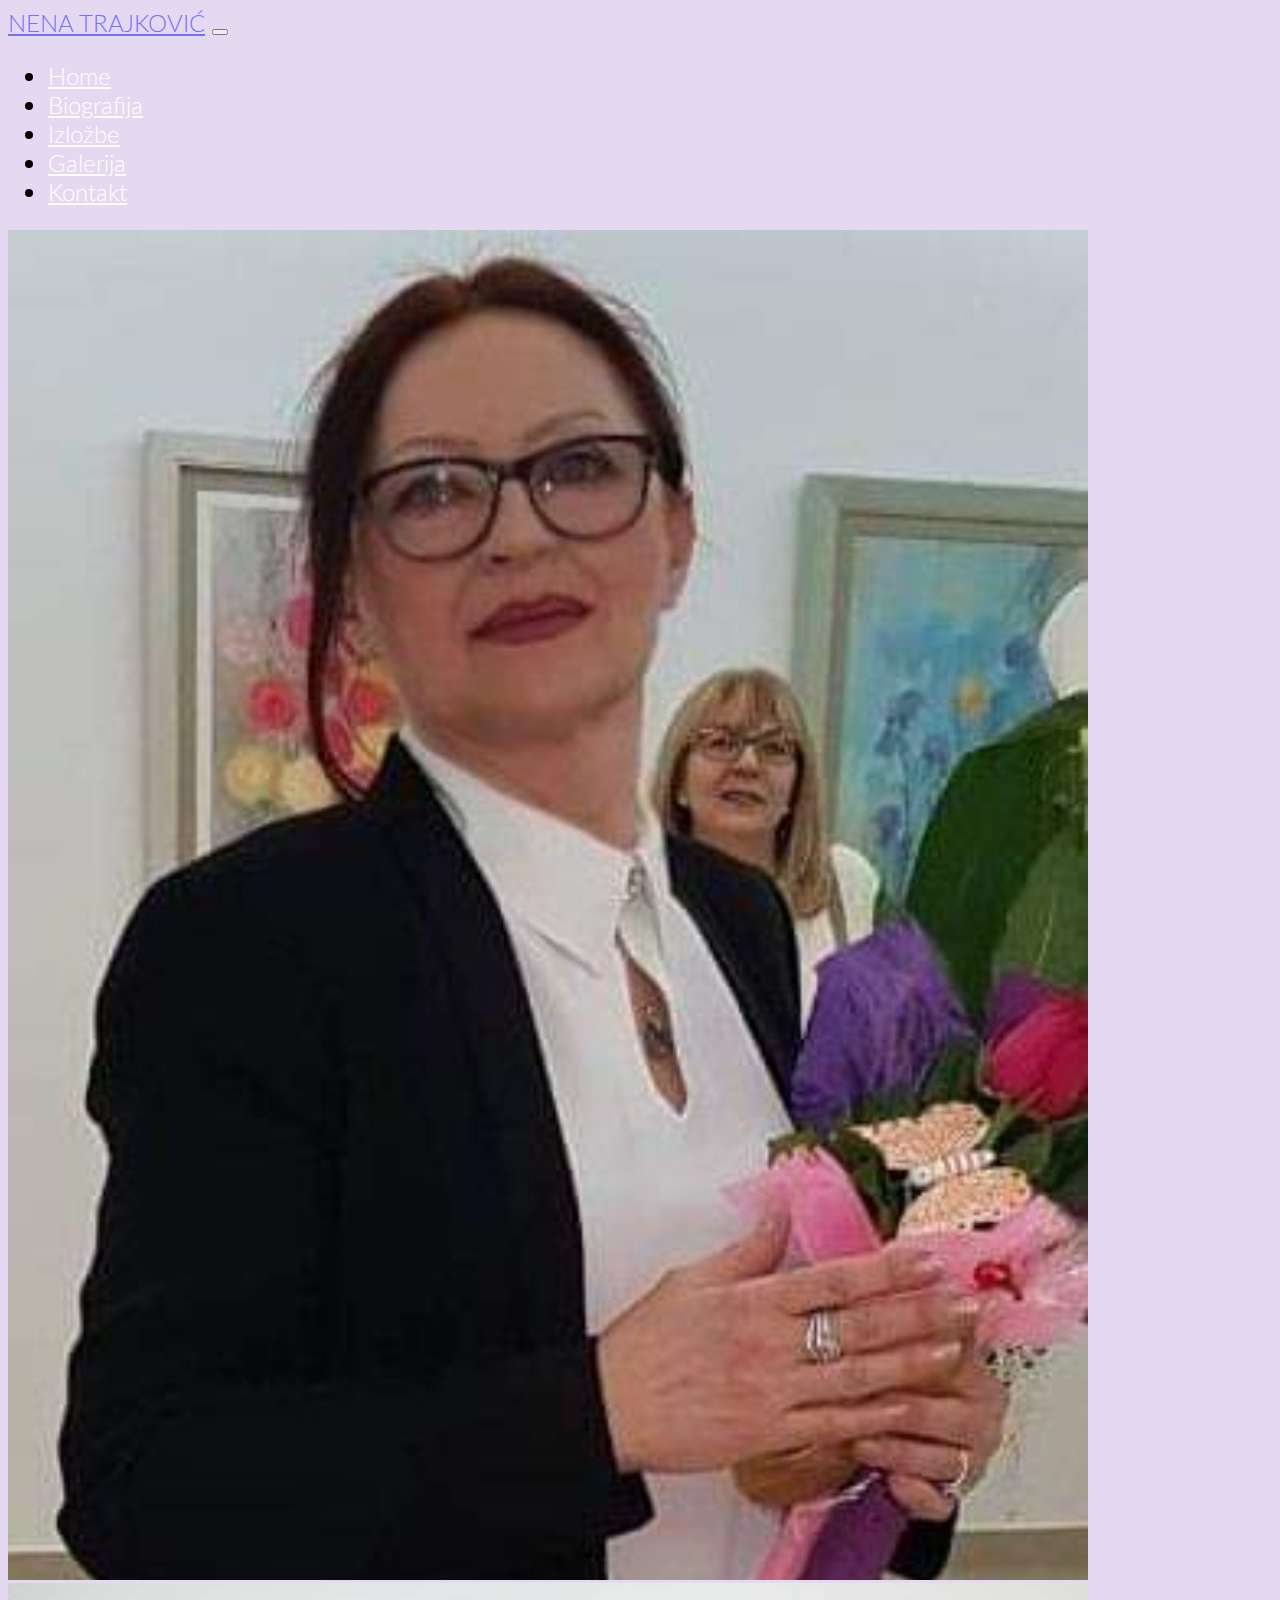
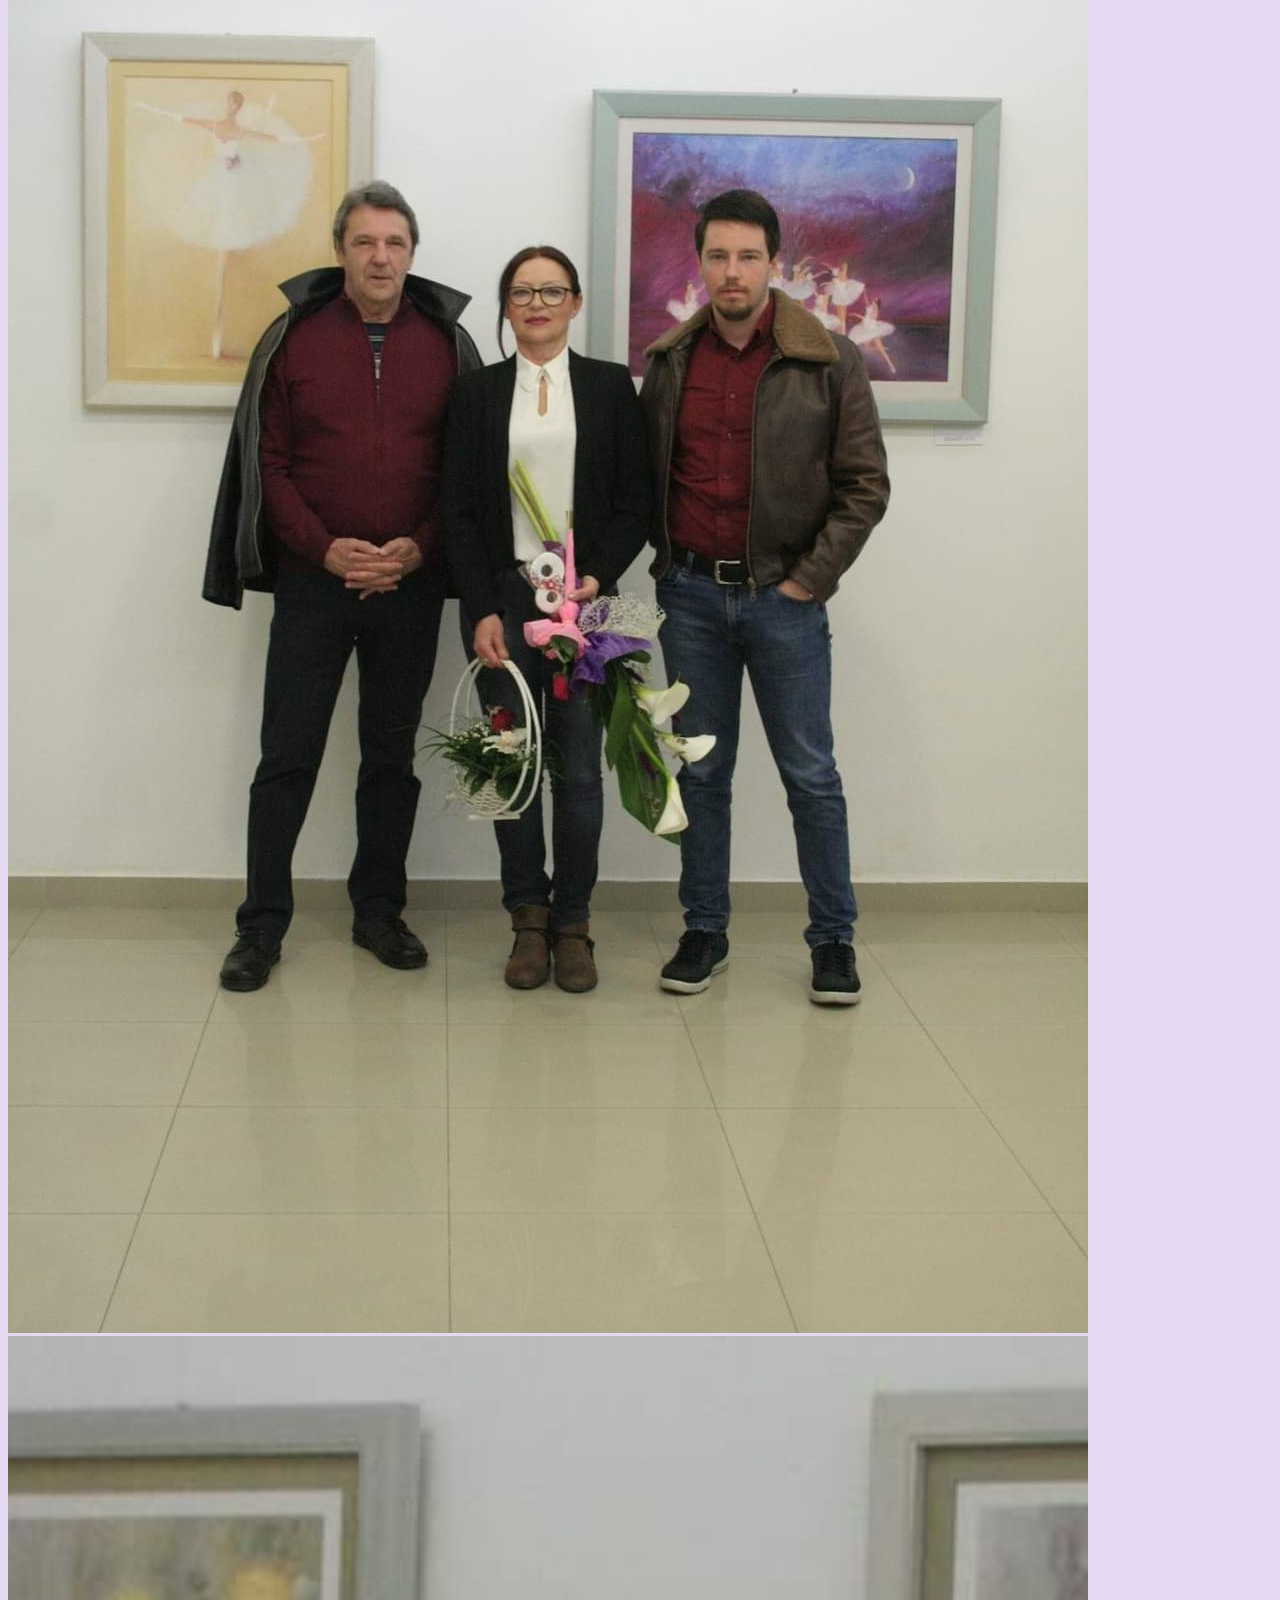
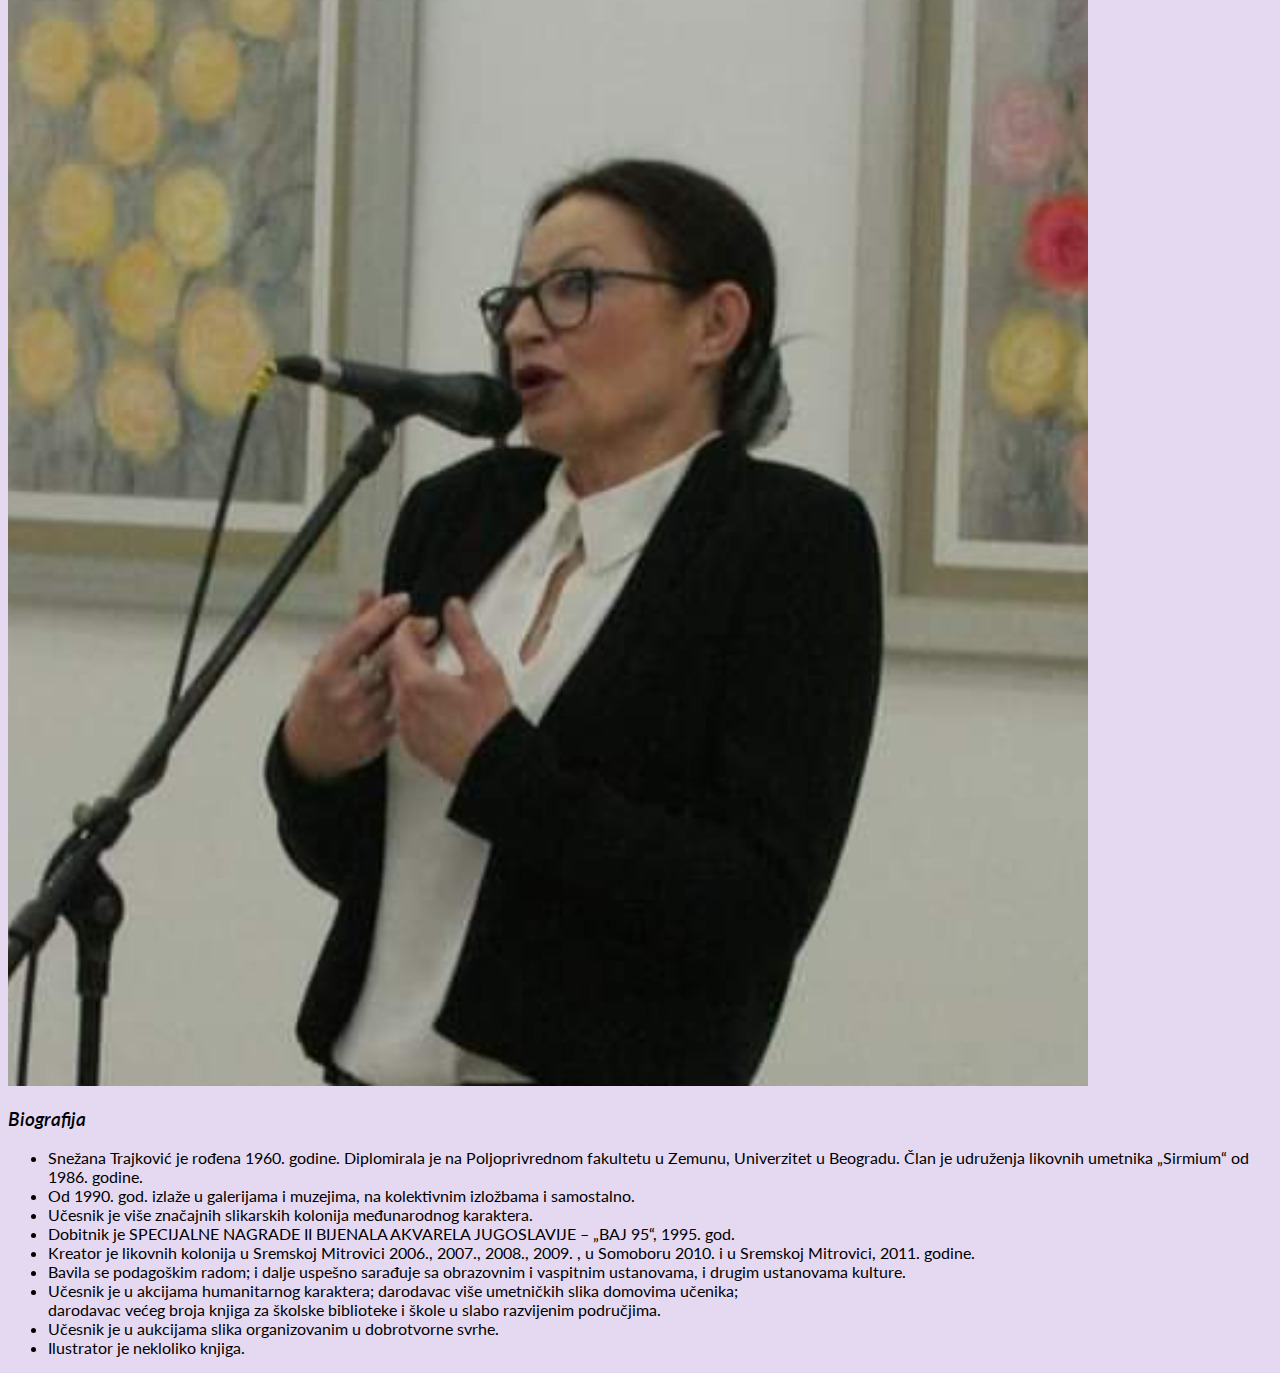
==== Pages/biografija.html @ 3e7392f1 "finish biography page" ====
<!DOCTYPE html>
<html lang="en">

<head>
    <meta charset="UTF-8">
    <meta http-equiv="X-UA-Compatible" content="IE=edge">
    <meta name="viewport" content="width=device-width, initial-scale=1.0">
    <title>Nena Trajković</title>
    <!-- Bootstrap5 -->
    <link href="https://cdn.jsdelivr.net/npm/bootstrap@5.1.3/dist/css/bootstrap.min.css" rel="stylesheet"
        integrity="sha384-1BmE4kWBq78iYhFldvKuhfTAU6auU8tT94WrHftjDbrCEXSU1oBoqyl2QvZ6jIW3" crossorigin="anonymous">
    <!-- Google Fonts -->
    <link rel="preconnect" href="https://fonts.googleapis.com">
    <link rel="preconnect" href="https://fonts.gstatic.com" crossorigin>
    <link
        href="https://fonts.googleapis.com/css2?family=Lato:ital,wght@0,100;0,300;0,400;0,700;0,900;1,100;1,300;1,400;1,700;1,900&family=Open+Sans:wght@300;400;500;600;700&display=swap"
        rel="stylesheet">
    <!-- Favicon -->
    <link rel="icon" type="image/x-icon" href="https://img.icons8.com/ultraviolet/40/000000/paint-palette.png">
    <!-- Stylesheet -->
    <link rel="stylesheet" href="../style.css">
</head>

<body>
    <nav id="navbarMain" class="navbar navbar-expand-md navbar-dark py-0 fixed-top">
        <div class="container-fluid">
            <a href="../index.html" class="navbar-brand">NENA TRAJKOVIĆ</a>

            <button class="navbar-toggler" type="button" data-bs-toggle="collapse" data-bs-target="#navbarLinks"
                aria-controls="navbarSupportedContent" aria-expanded="false" aria-label="Navigacija">
                <span class="navbar-toggler-icon"></span>
            </button>
            <div class="collapse navbar-collapse" id="navbarLinks">
                <ul class="navbar-nav">
                    <li class="nav-item">
                        <a href="../index.html" class="nav-link">Home</a>
                    </li>
                    <li class="nav-item">
                        <a href="biografija.html" class="nav-link">Biografija</a>
                    </li>
                    <li class="nav-item">
                        <a href="" class="nav-link">Izložbe</a>
                    </li>
                    <li class="nav-item">
                        <a href="" class="nav-link">Galerija</a>
                    </li>
                    <li class="nav-item">
                        <a href="" class="nav-link">Kontakt</a>
                    </li>
                </ul>
            </div>
        </div>
    </nav>
    <section class="container-fluid mt-5">
        <div class="row justify-content-center">
            <div class="col-md-3">
                <img src="../Images/nena2_ccexpress.jpeg" alt="" class="img-fluid">
            </div>
            <div class="col-md-3">
                <img src="../Images//family_ccexpress.jpeg" alt="" class="img-fluid d-none d-md-block">
            </div>
            <div class="col-md-3">
                <img src="../Images/nena3_ccexpress.jpeg" alt="" class="img-fluid d-none d-md-block">
            </div>
        </div>
    </section>
    <section class="container-fluid my-3 p-2">
        <div class="row justify-content-center">
            <div class="col-md-8">
                <div class="card p-4">
                    <h3 class="card-title text-center">Biografija</h3>
                    <div class="card-body">
                        <ul>
                        <li>Snežana Trajković je rođena 1960. godine. Diplomirala je na Poljoprivrednom fakultetu u Zemunu,
                        Univerzitet u Beogradu. Član je udruženja likovnih umetnika „Sirmium“ od 1986. godine.</li>
                        <li>Od 1990. god. izlaže u galerijama i muzejima, na kolektivnim izložbama i samostalno.</li>
                        <li>Učesnik je više značajnih slikarskih kolonija međunarodnog karaktera.</li>
                        <li>Dobitnik je SPECIJALNE NAGRADE II BIJENALA AKVARELA JUGOSLAVIJE – „BAJ 95“, 1995. god.</li>
                        <li>Kreator je likovnih kolonija u Sremskoj Mitrovici 2006., 2007., 2008., 2009. , u Somoboru
                        2010. i u Sremskoj Mitrovici, 2011. godine.</li>
                        <li>Bavila se podagoškim radom; i dalje uspešno sarađuje sa obrazovnim i vaspitnim ustanovama, i
                        drugim ustanovama kulture.</li>
                        <li>Učesnik je u akcijama humanitarnog karaktera; darodavac više umetničkih slika domovima
                        učenika;</li>
                        darodavac većeg broja knjiga za školske biblioteke i škole u slabo razvijenim područjima.
                        <li>Učesnik je u aukcijama slika organizovanim u dobrotvorne svrhe.</li>
                        <li>Ilustrator je nekloliko knjiga.</li>
                        </ul>
                    </div>
                </div>
            </div>
        </div>
    </section>

    <!-- Bootstrap5 -->
    <script src="https://cdn.jsdelivr.net/npm/@popperjs/core@2.10.2/dist/umd/popper.min.js"
        integrity="sha384-7+zCNj/IqJ95wo16oMtfsKbZ9ccEh31eOz1HGyDuCQ6wgnyJNSYdrPa03rtR1zdB"
        crossorigin="anonymous"></script>
    <script src="https://cdn.jsdelivr.net/npm/bootstrap@5.1.3/dist/js/bootstrap.min.js"
        integrity="sha384-QJHtvGhmr9XOIpI6YVutG+2QOK9T+ZnN4kzFN1RtK3zEFEIsxhlmWl5/YESvpZ13"
        crossorigin="anonymous"></script>
    <!-- Change navbar color on scroll -->
    <script>
        window.onscroll = function () { scrollFunction() };

        function scrollFunction() {
            if (document.body.scrollTop > 80 || document.documentElement.scrollTop > 80) {
                document.getElementById("navbarMain").style.backgroundColor = "#E5D9F2";
            } else {
                document.getElementById("navbarMain").style.backgroundColor = "transparent";
            }
        }
    </script>
</body>

</html>
---- style.css ----
body {
    background-color: #E5D9F2;
    font-family: 'Lato', sans-serif;
}

#navbarMain .navbar-brand {
    color: #7371FC;
}

#navbarMain .nav-link {
    color: white;
}

#navbarMain .nav-link:hover {
    color: #7371FC;
}
#navbarMain {
    font-size: 1.5rem;
    font-weight: 300;
}

.text-center {
    font-style: italic;
    font-weight: 600;
}


@media (min-width: 1200px) {
    p {
        font-size: 1.5rem;
    }
}
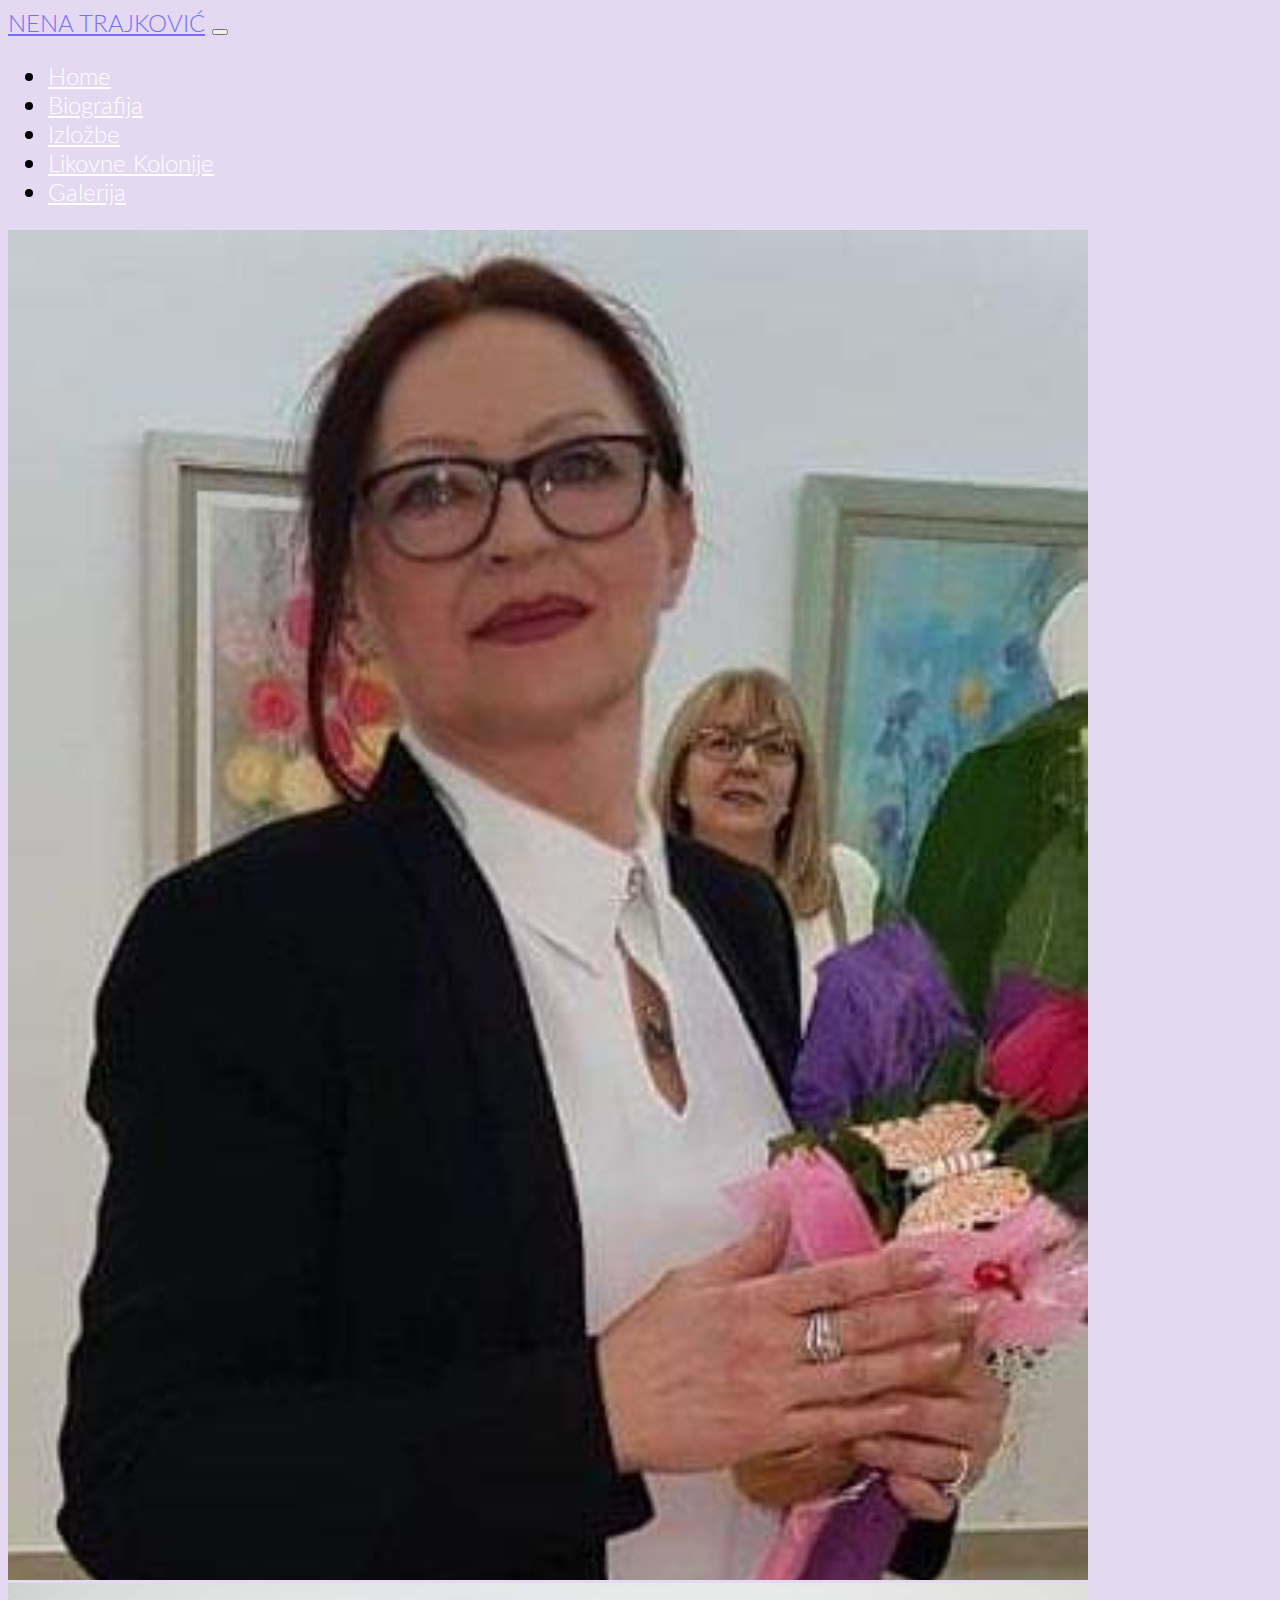
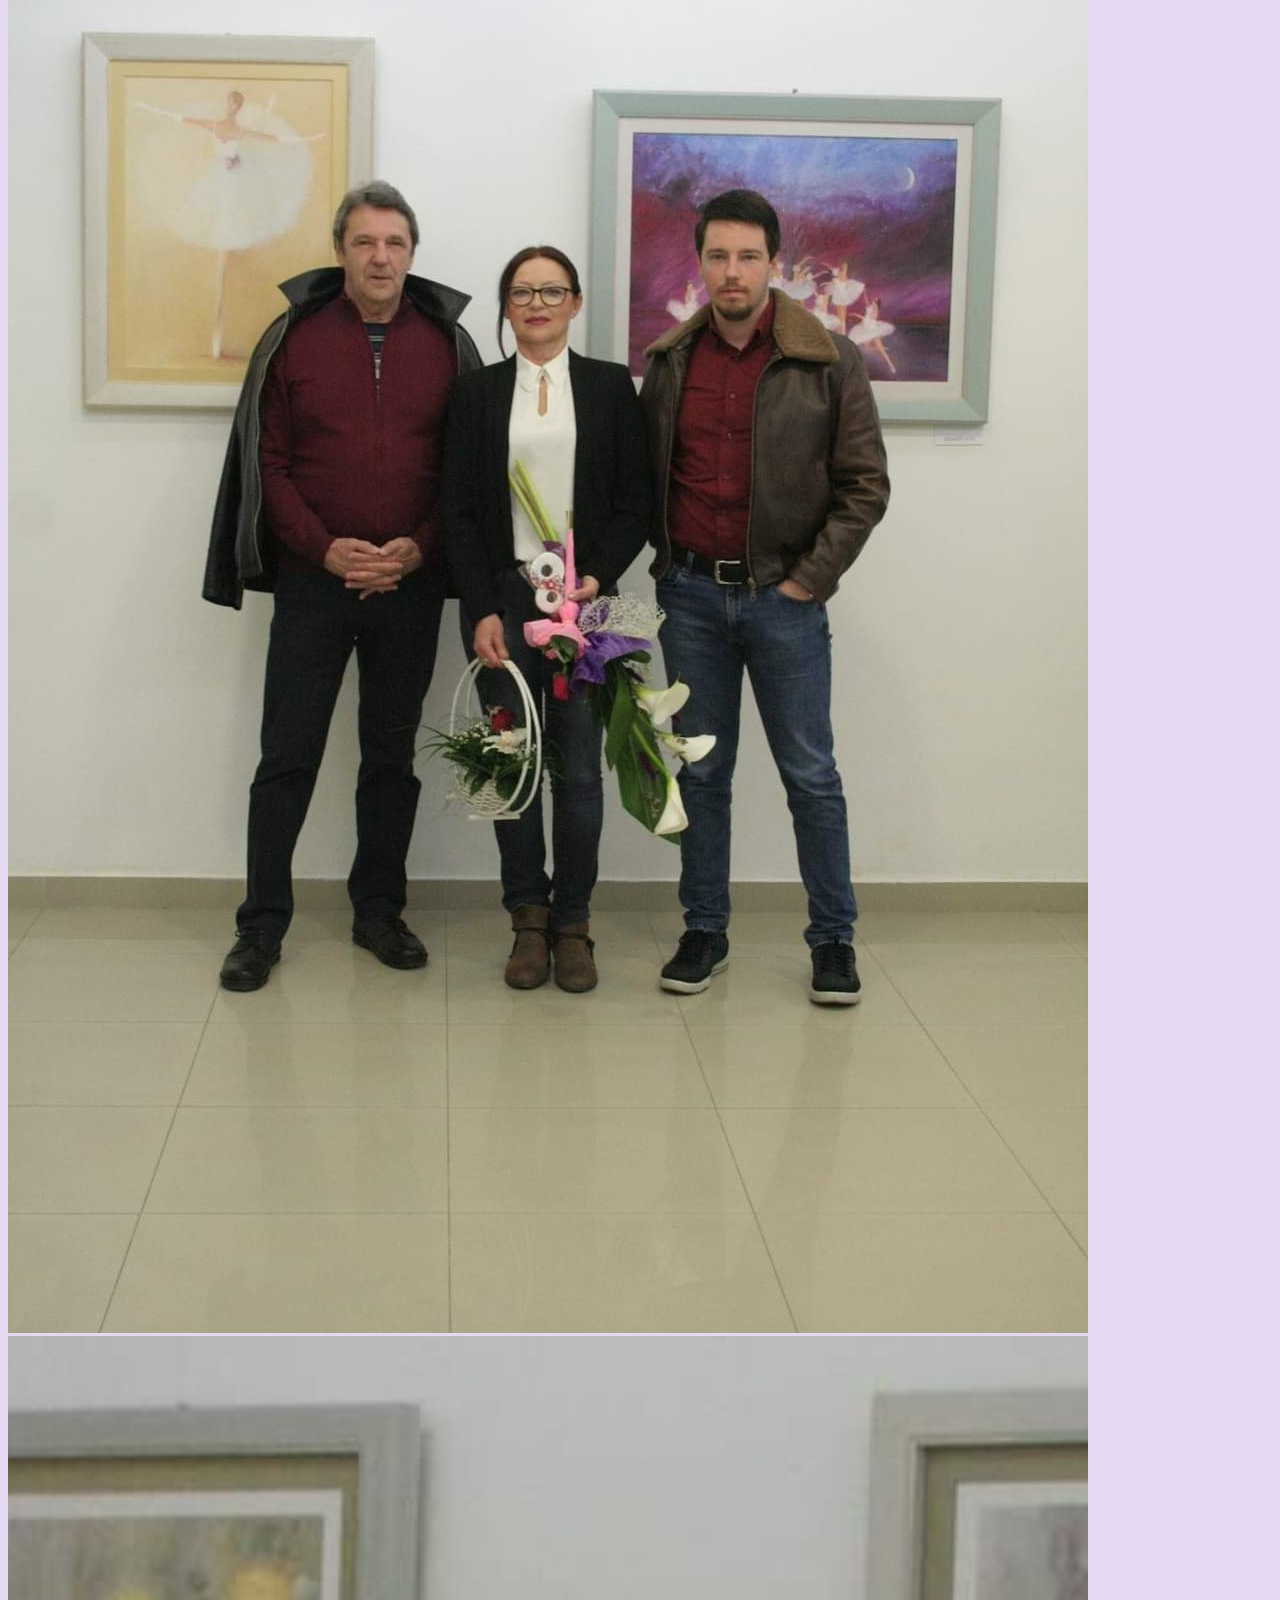
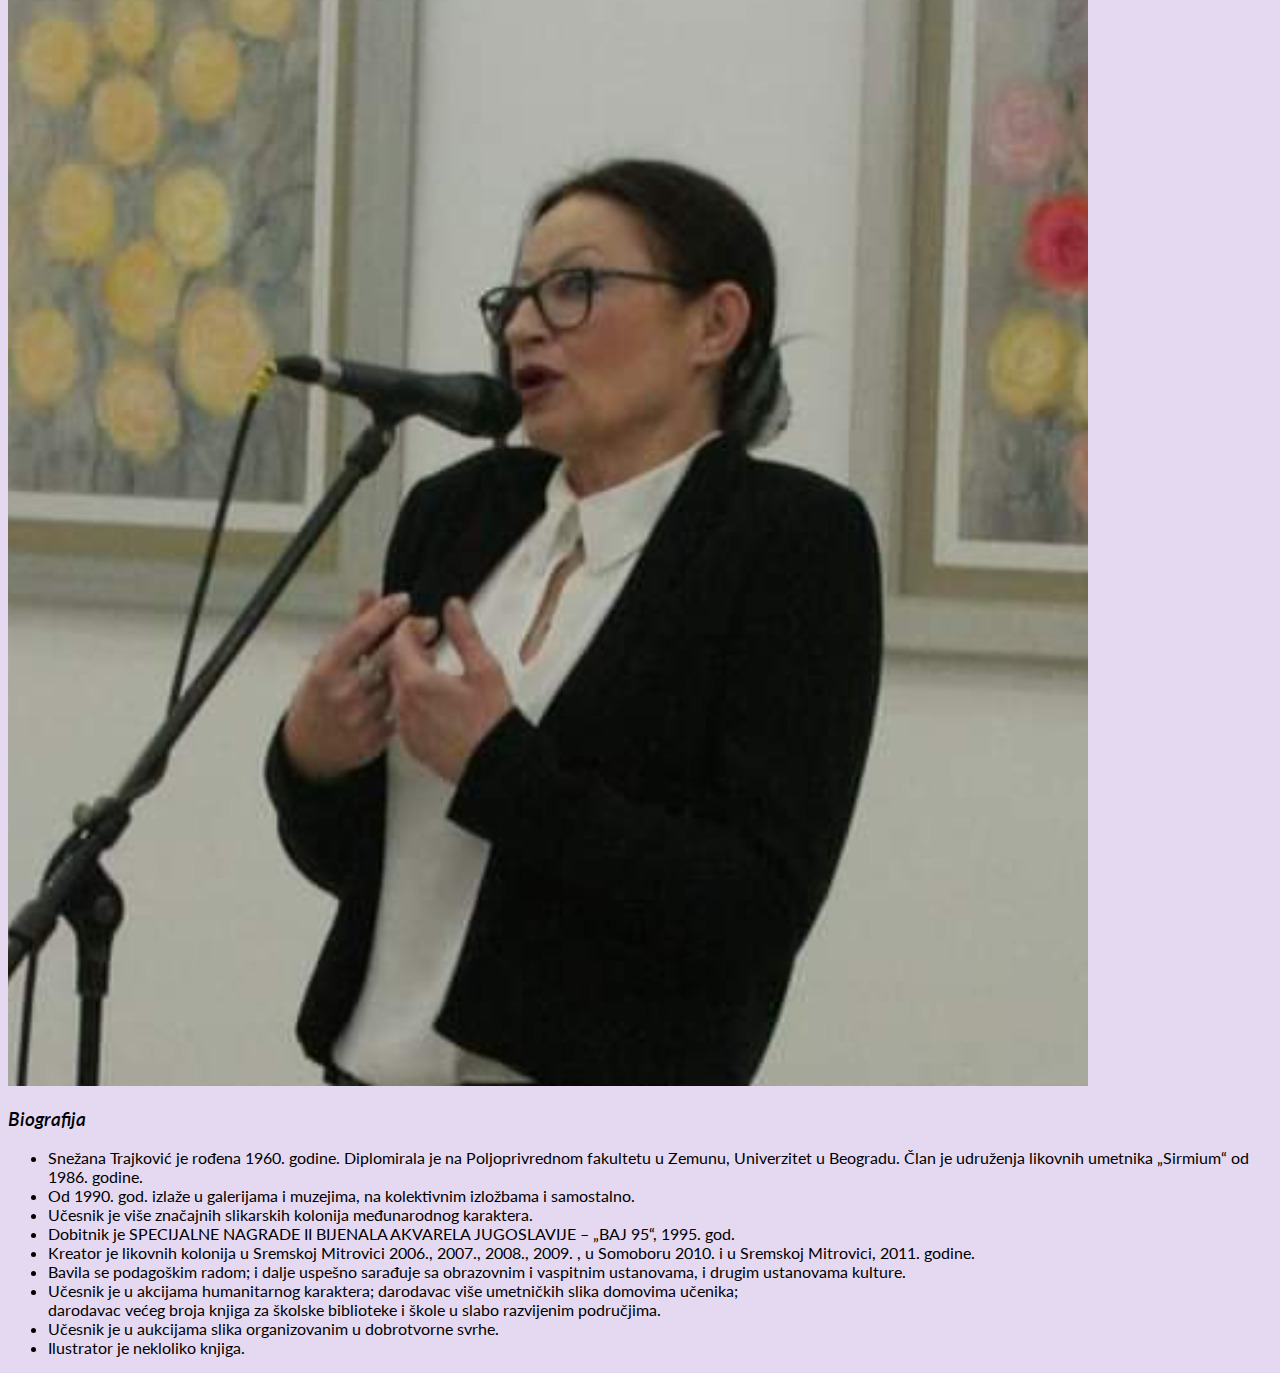
==== commit 1cb24182: "finish colonies page" ====
--- a/Pages/biografija.html
+++ b/Pages/biografija.html
@@ -39,13 +39,13 @@
                         <a href="biografija.html" class="nav-link">Biografija</a>
                     </li>
                     <li class="nav-item">
-                        <a href="" class="nav-link">Izložbe</a>
+                        <a href="izlozbe.html" class="nav-link">Izložbe</a>
+                    </li>
+                    <li class="nav-item">
+                        <a href="kolonije.html" class="nav-link">Likovne Kolonije</a>
                     </li>
                     <li class="nav-item">
                         <a href="" class="nav-link">Galerija</a>
-                    </li>
-                    <li class="nav-item">
-                        <a href="" class="nav-link">Kontakt</a>
                     </li>
                 </ul>
             </div>
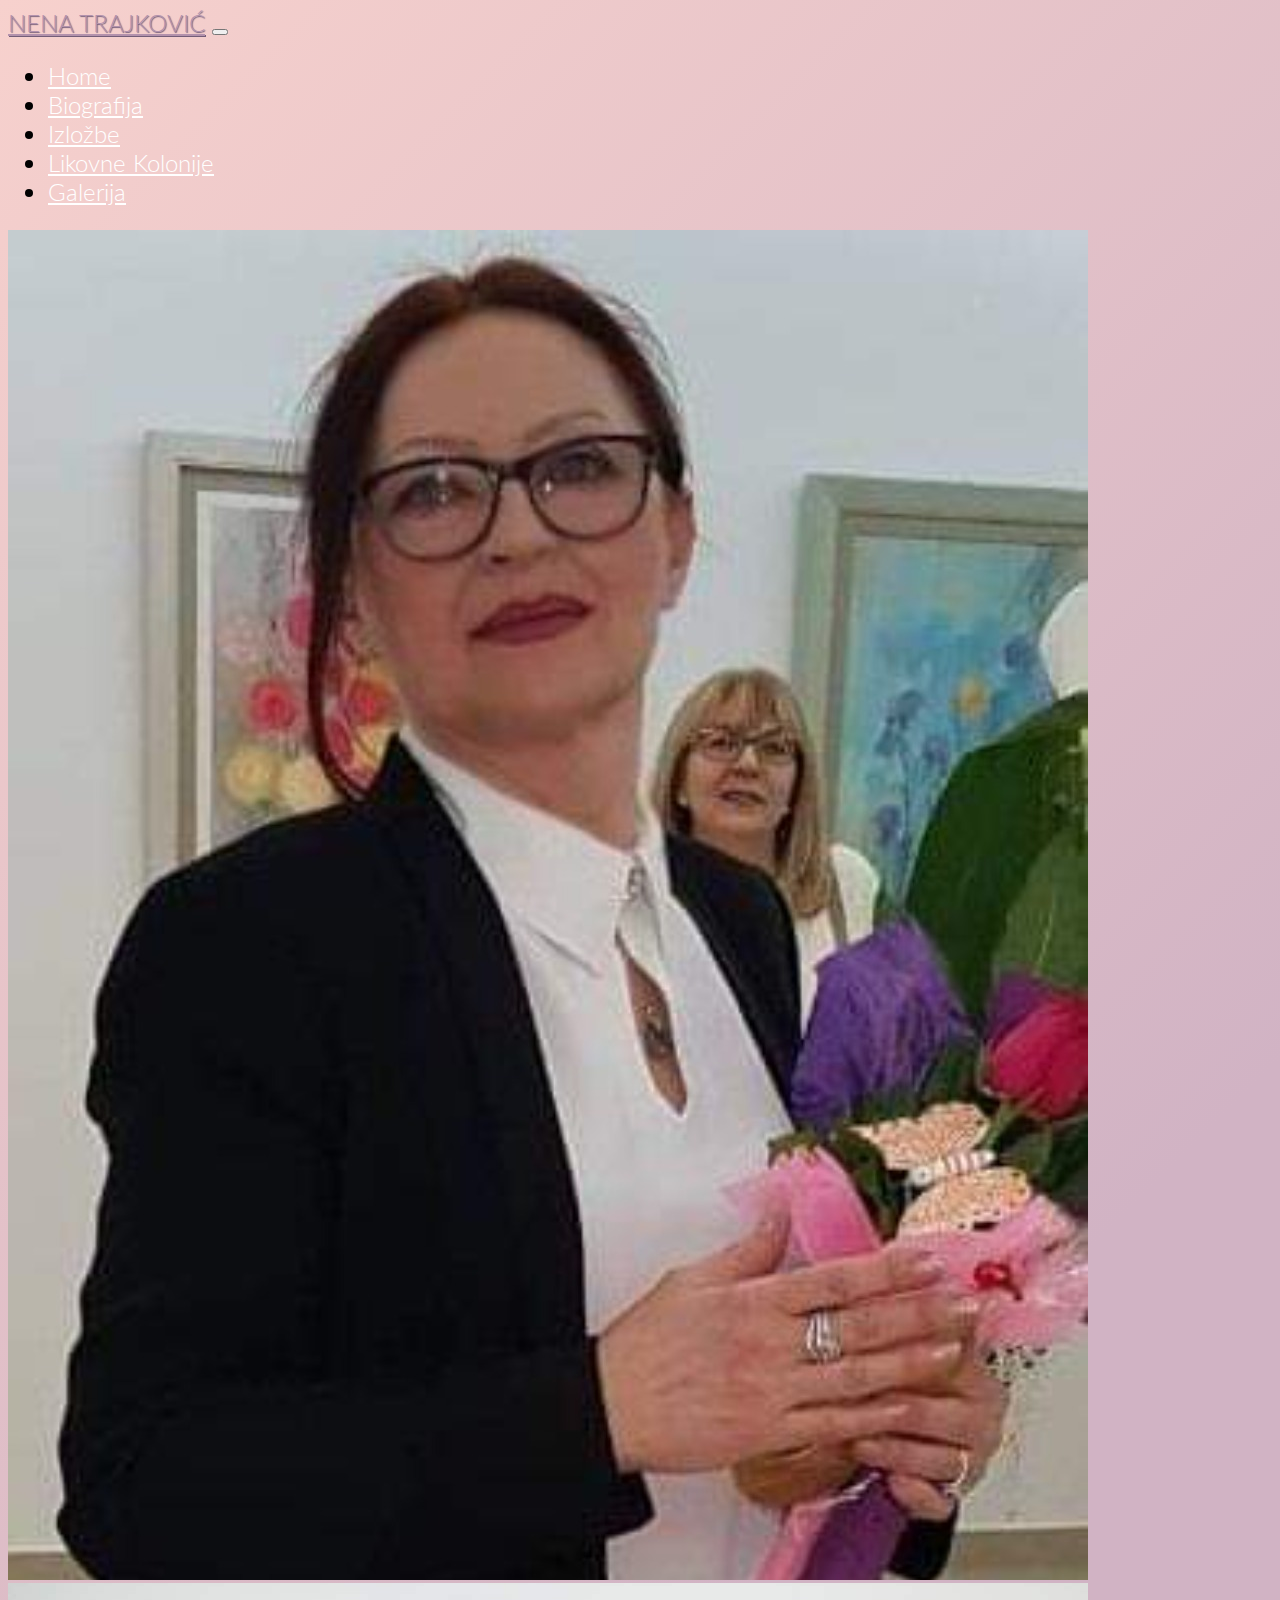
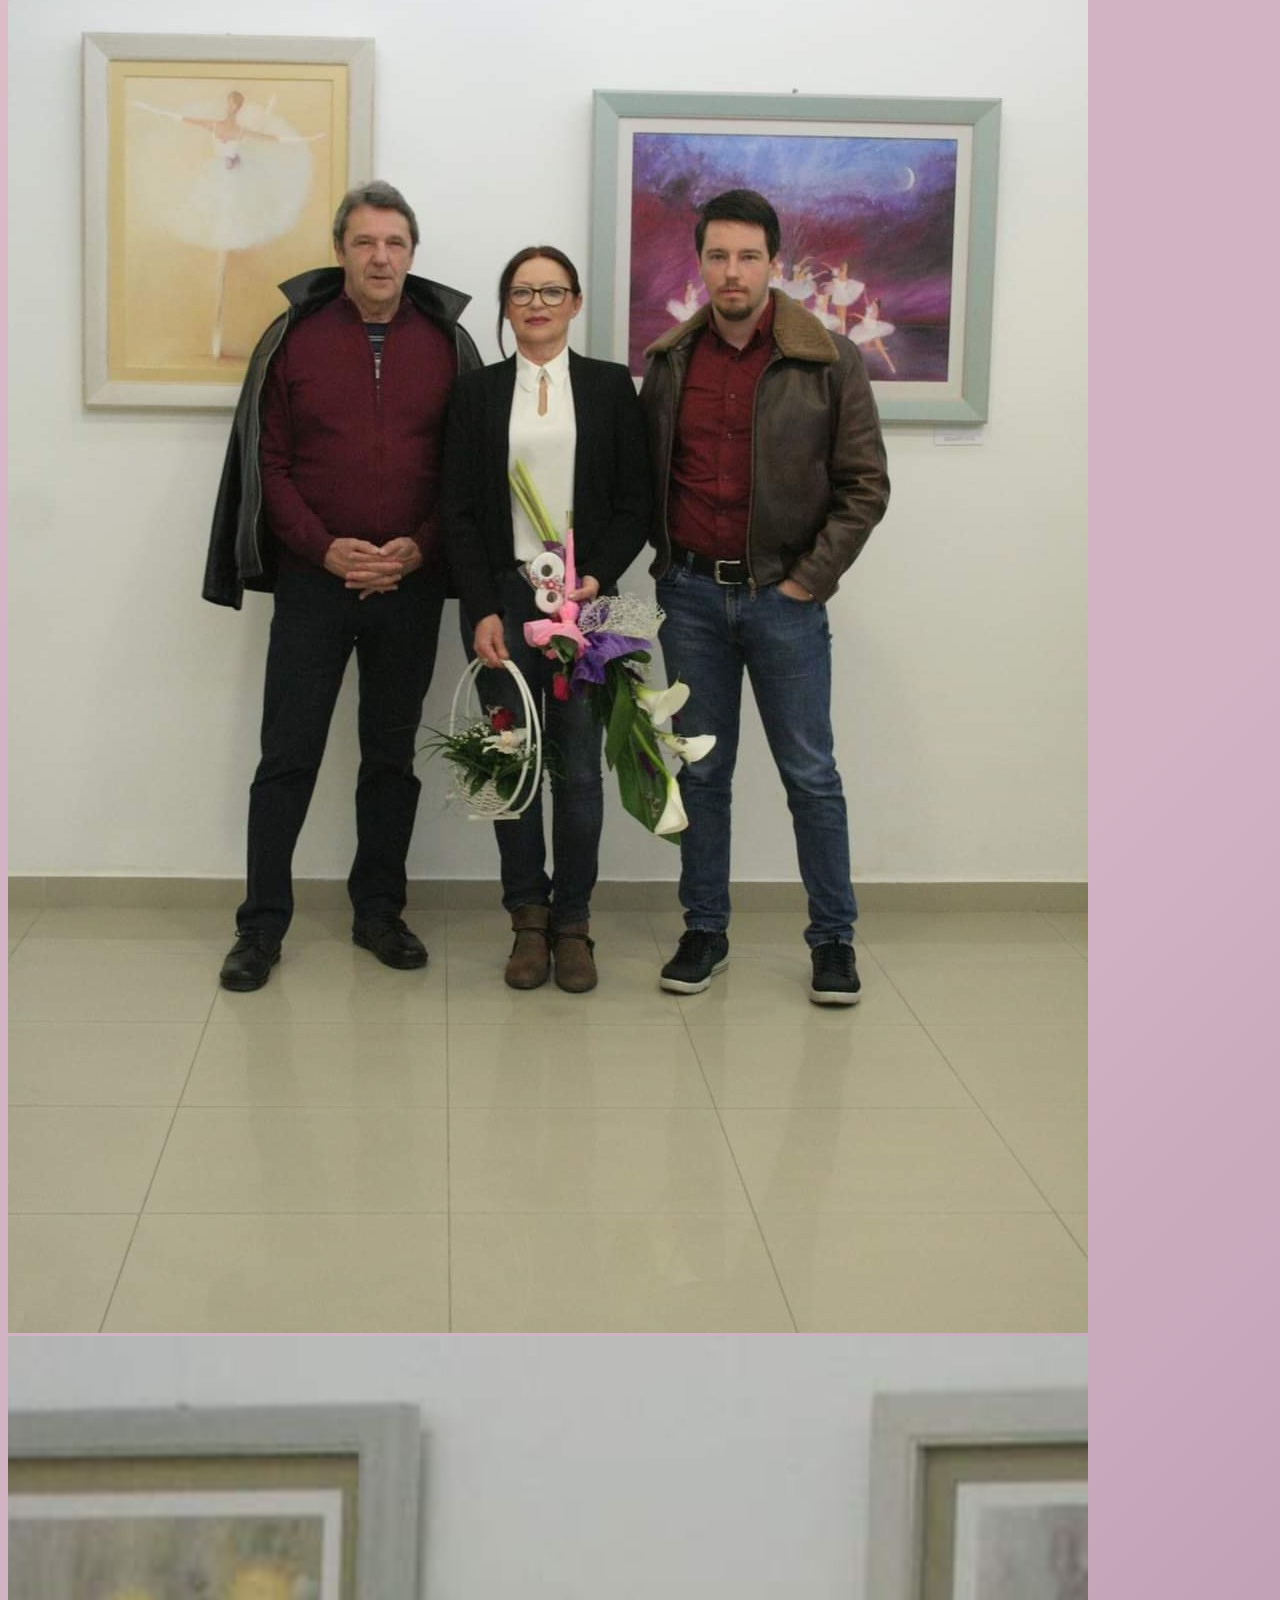
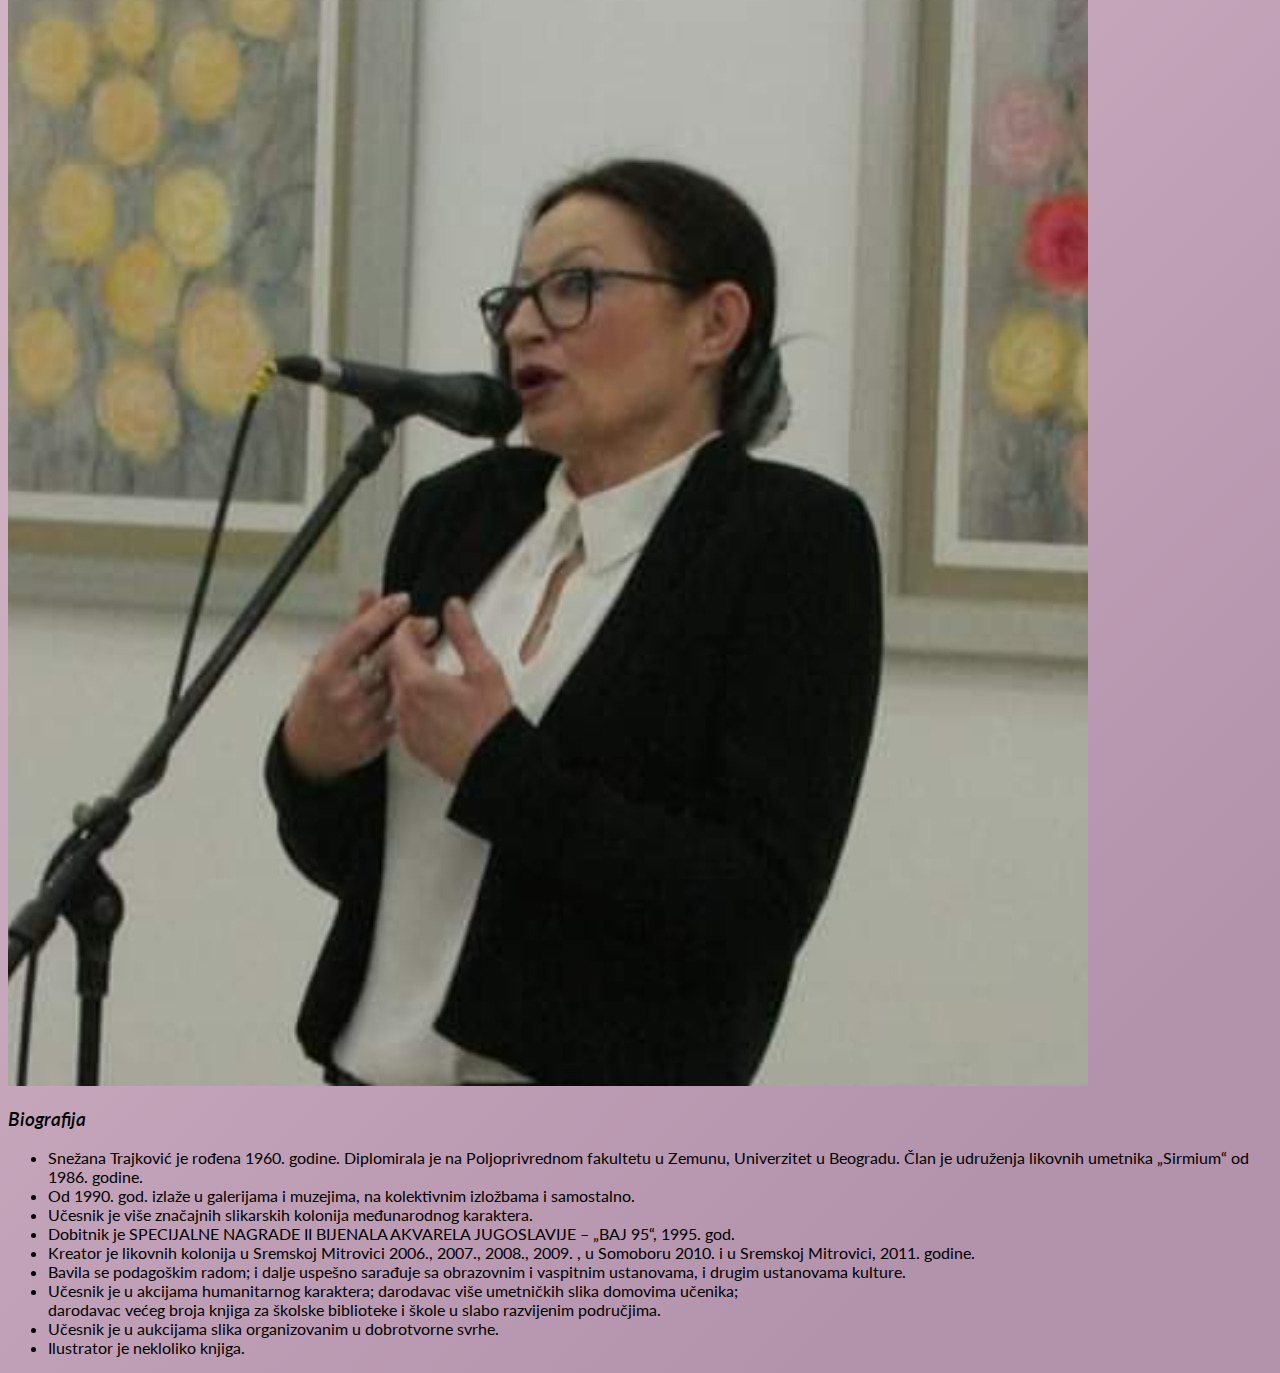
==== commit bd7addb3: "add new color scheme" ====
--- a/Pages/biografija.html
+++ b/Pages/biografija.html
@@ -45,7 +45,7 @@
                         <a href="kolonije.html" class="nav-link">Likovne Kolonije</a>
                     </li>
                     <li class="nav-item">
-                        <a href="" class="nav-link">Galerija</a>
+                        <a href="galerija.html" class="nav-link">Galerija</a>
                     </li>
                 </ul>
             </div>
@@ -67,7 +67,7 @@
     <section class="container-fluid my-3 p-2">
         <div class="row justify-content-center">
             <div class="col-md-8">
-                <div class="card p-4">
+                <div class="card p-4 ">
                     <h3 class="card-title text-center">Biografija</h3>
                     <div class="card-body">
                         <ul>
@@ -105,7 +105,7 @@
 
         function scrollFunction() {
             if (document.body.scrollTop > 80 || document.documentElement.scrollTop > 80) {
-                document.getElementById("navbarMain").style.backgroundColor = "#E5D9F2";
+                document.getElementById("navbarMain").style.backgroundColor = "#d1b3c4";
             } else {
                 document.getElementById("navbarMain").style.backgroundColor = "transparent";
             }
--- a/style.css
+++ b/style.css
@@ -1,18 +1,26 @@
 body {
-    background-color: #E5D9F2;
+    background-color: rgb(247,209,205);
+    background: linear-gradient(135deg, rgba(247,209,205,1) 0%, rgba(209,179,196,1) 40%, rgba(209,179,196,1) 60%, rgba(179,146,172,1) 92%);
     font-family: 'Lato', sans-serif;
+    min-height: 100vh;
 }
 
 #navbarMain .navbar-brand {
-    color: #7371FC;
+    color: #b392ac;
+    text-shadow: 1px 1px 1px #735d78;
+    font-weight: 300;
 }
 
 #navbarMain .nav-link {
     color: white;
+    
 }
 
 #navbarMain .nav-link:hover {
-    color: #7371FC;
+    color: #b392ac;
+    border-bottom: 3px solid #735d78;
+    padding-bottom: 1px;
+    text-shadow: 1px 1px 1px #735d78bb;
 }
 #navbarMain {
     font-size: 1.5rem;
@@ -30,3 +38,16 @@
         font-size: 1.5rem;
     }
 }
+
+p.slidertext {
+    font-size: 14px;
+    text-shadow:1px 1px 2px black;
+}
+
+h5 {
+    text-shadow:1px 1px 2px black;
+}
+
+.footer {
+    background-color: transparent;
+}